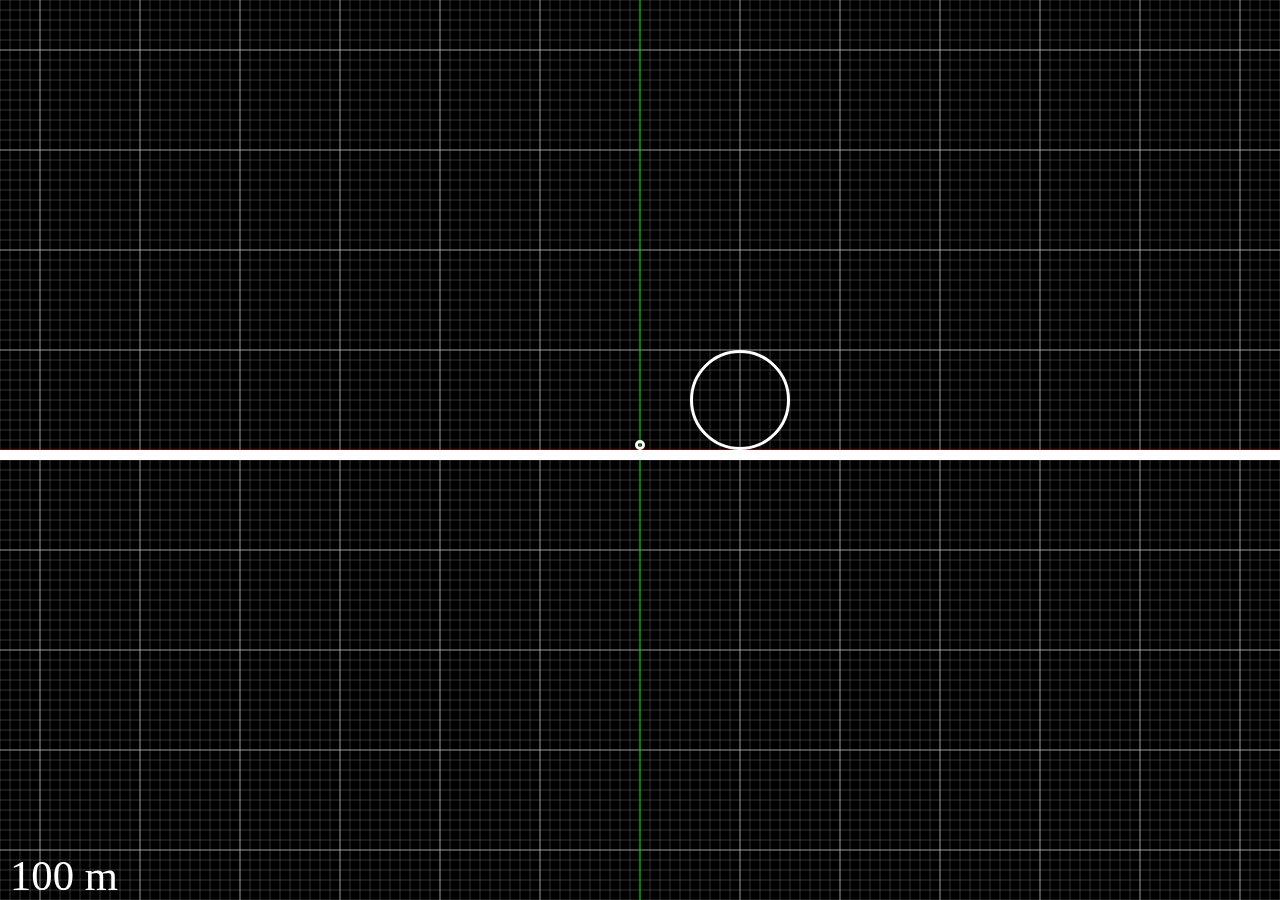
==== canvastransform/index.html @ f9481e0c "size test" ====
<!doctype html>
<html lang="en-US">

<head>
	<script src="../libs/math.js" defer></script>
	<script src="../libs/draw.js" defer></script>
	<script src="../libs/physx.js" defer></script>
	<script src="index.js" defer></script>
	<link rel="stylesheet" href="../libs/style.css" />
	<link rel="stylesheet" href="style.css" />
	<meta charset="utf-8" />
	<meta name="viewport" content="width=device-width, initial-scale=1" />
	<title>JS test : canvas transform</title>
</head>

<body>
	<div id="draw">
		<canvas id="canvas">canvas</canvas>
	</div>
</body>

</html>
---- libs/style.css ----
canvas {
	background-color: black;
}
---- canvastransform/style.css ----
body {
	padding: 0;
	margin: 0;
	border: 0;
}

div#draw {
	overflow: hidden;
	display: block;
	margin: 0;
	padding: 0;
	width: 100vw;
	height: 100vh;
	/*border: solid red 3px;*/
	position: relative;
}

canvas#canvas {
	display: block;
	margin: 0;
	padding: 0;
	width: 100%;
	height: 100%;
	/*border: solid yellow 3px;*/
}
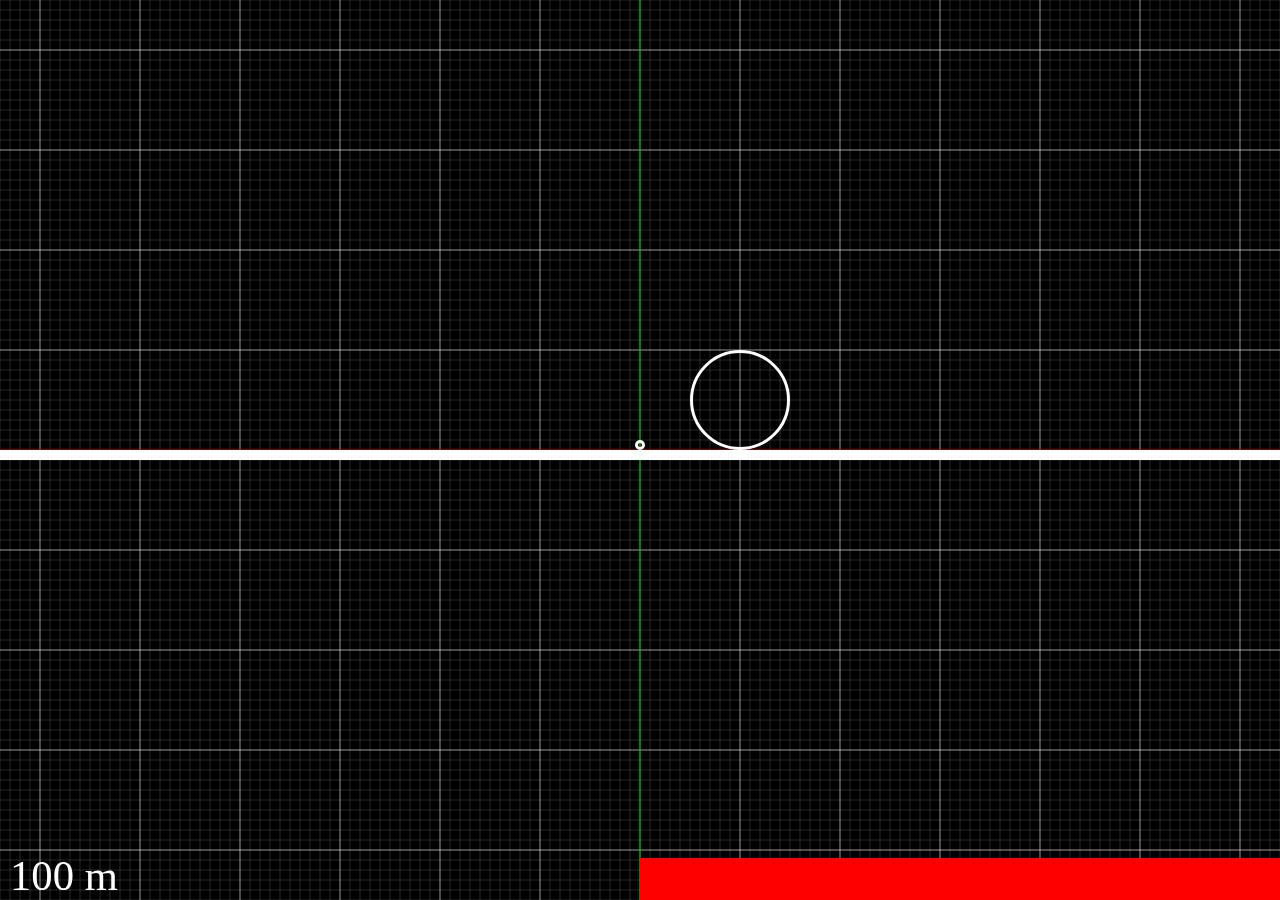
==== commit 7bc61e9f: "architecture" ====
--- a/canvastransform/index.html
+++ b/canvastransform/index.html
@@ -3,9 +3,14 @@
 
 <head>
 	<script src="../libs/math.js" defer></script>
+
 	<script src="../libs/draw.js" defer></script>
+	<script src="../libs/draw/Drawing.js" defer></script>
+	<script src="../libs/draw/TransformedDrawing.js" defer></script>
+	<script src="../libs/draw/Geometry.js" defer></script>
+
 	<script src="../libs/physx.js" defer></script>
-	<script src="index.js" defer></script>
+	<script src="./index.js" defer></script>
 	<link rel="stylesheet" href="../libs/style.css" />
 	<link rel="stylesheet" href="style.css" />
 	<meta charset="utf-8" />
@@ -14,9 +19,7 @@
 </head>
 
 <body>
-	<div id="draw">
-		<canvas id="canvas">canvas</canvas>
-	</div>
+	<div id="canvasDraw" />
 </body>
 
 </html>--- a/canvastransform/style.css
+++ b/canvastransform/style.css
@@ -1,25 +1,24 @@
-body {
+body,
+html {
+	max-width: 100%;
+	min-width: 100%;
 	padding: 0;
 	margin: 0;
 	border: 0;
+	box-sizing: border-box;
 }
 
-div#draw {
+*,
+*::before,
+*::after {
+	box-sizing: inherit;
+	padding: inherit;
+	margin: inherit;
+	border: inherit;
+}
+
+div#canvasDraw {
 	overflow: hidden;
-	display: block;
-	margin: 0;
-	padding: 0;
 	width: 100vw;
 	height: 100vh;
-	/*border: solid red 3px;*/
-	position: relative;
-}
-
-canvas#canvas {
-	display: block;
-	margin: 0;
-	padding: 0;
-	width: 100%;
-	height: 100%;
-	/*border: solid yellow 3px;*/
 }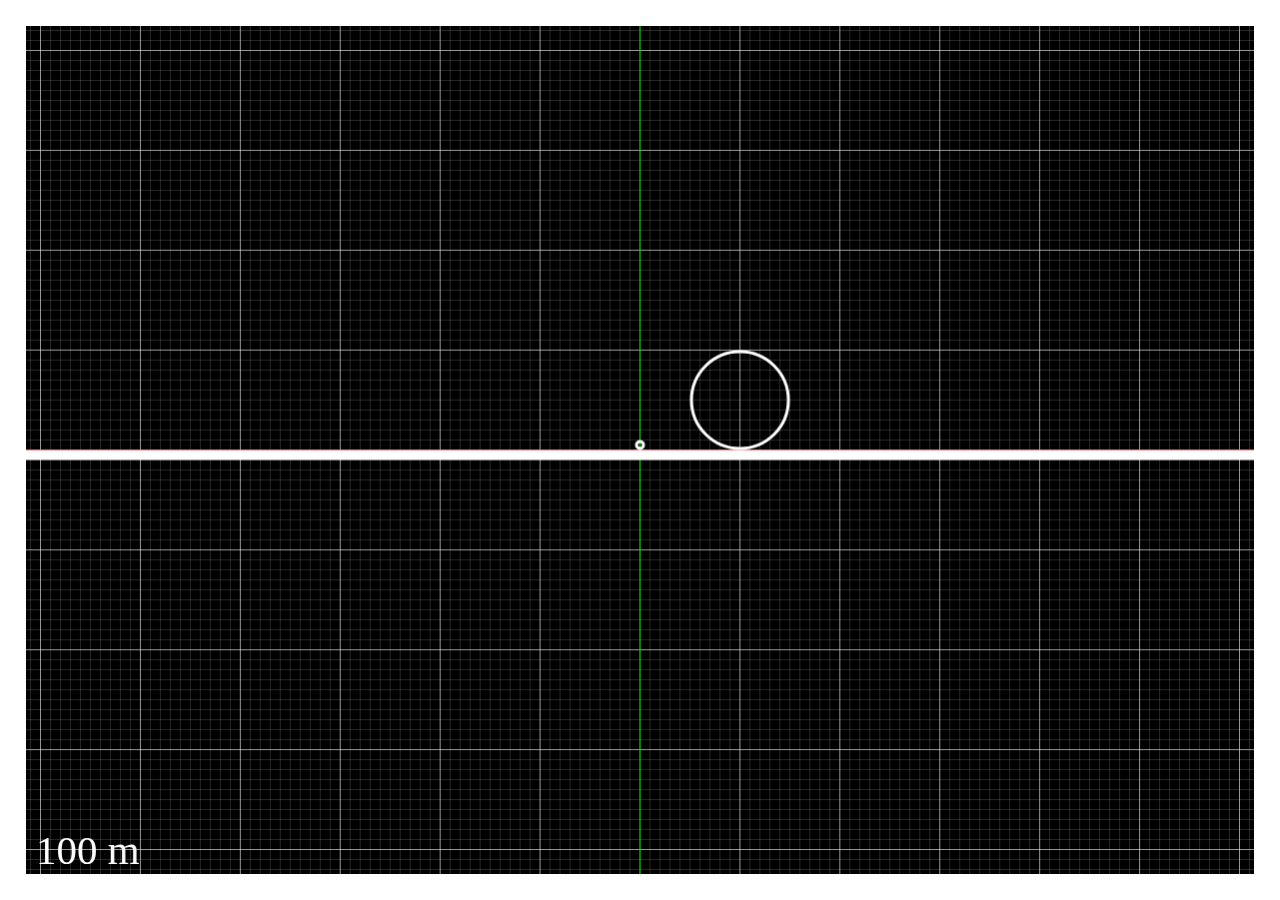
==== commit 90708ac1: "css test" ====
--- a/canvastransform/index.html
+++ b/canvastransform/index.html
@@ -15,6 +15,7 @@
 	<link rel="stylesheet" href="style.css" />
 	<meta charset="utf-8" />
 	<meta name="viewport" content="width=device-width, initial-scale=1" />
+
 	<title>JS test : canvas transform</title>
 </head>
 
--- a/canvastransform/style.css
+++ b/canvastransform/style.css
@@ -1,24 +1,33 @@
-body,
 html {
 	max-width: 100%;
 	min-width: 100%;
-	padding: 0;
+	max-height: 100%;
+	min-height: 100%;
 	margin: 0;
 	border: 0;
+	padding: 0;
 	box-sizing: border-box;
+	height: 100%;
+	width: 100%;
 }
 
 *,
 *::before,
 *::after {
 	box-sizing: inherit;
-	padding: inherit;
-	margin: inherit;
-	border: inherit;
+}
+
+body {
+	margin: 0;
+	border: 0;
+	padding: 0%;
+	height: 100%;
+	width: 100%;
 }
 
 div#canvasDraw {
-	overflow: hidden;
-	width: 100vw;
-	height: 100vh;
+	/*overflow: hidden;*/
+	padding: 2%;
+	width: 100%;
+	height: 100%;
 }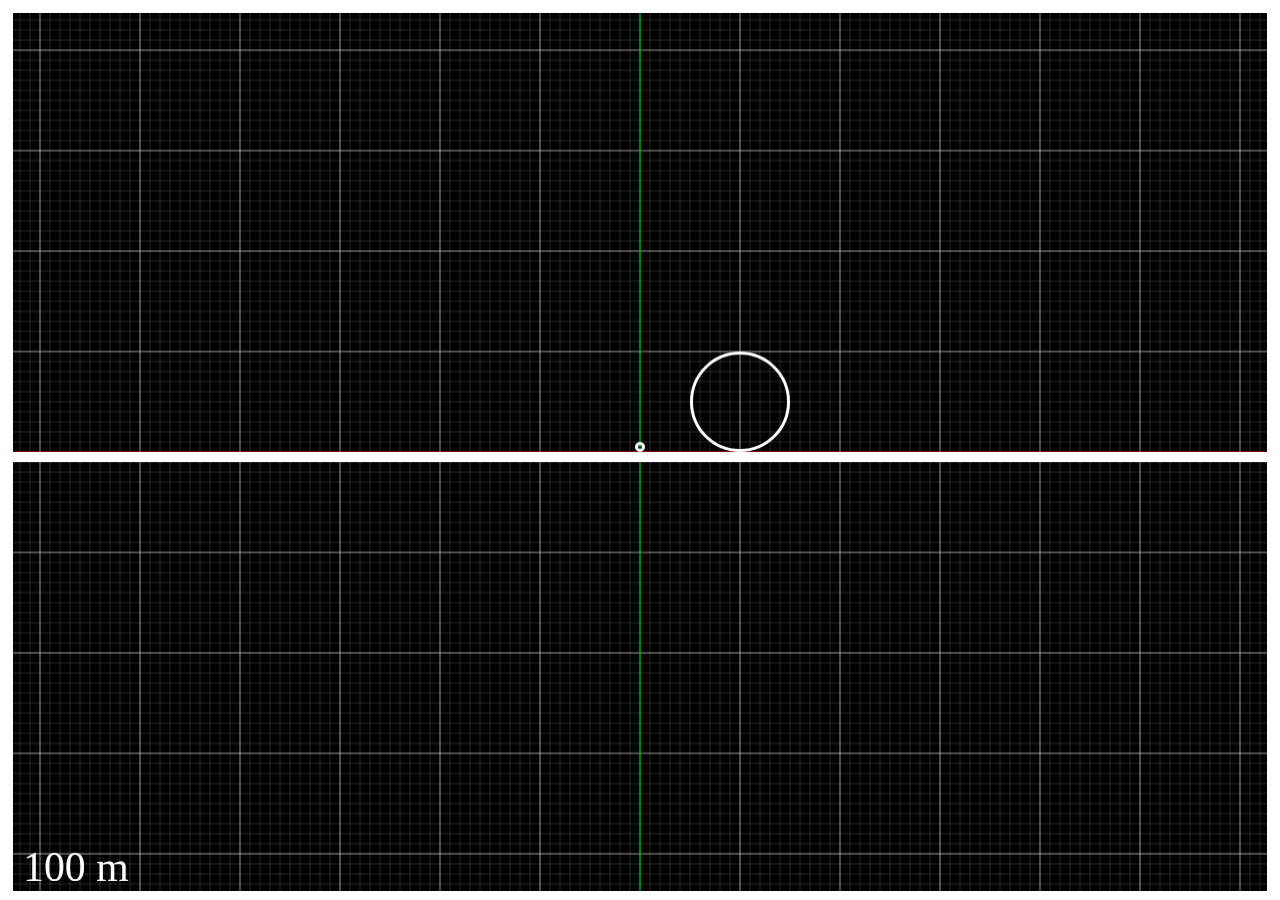
==== commit 0cd273e4: "layout test" ====
--- a/canvastransform/index.html
+++ b/canvastransform/index.html
@@ -20,7 +20,9 @@
 </head>
 
 <body>
-	<div id="canvasDraw" />
+	<div id="layout">
+		<div class="canvasDraw" id="draw0"></div>
+	</div>
 </body>
 
 </html>--- a/canvastransform/style.css
+++ b/canvastransform/style.css
@@ -20,14 +20,26 @@
 body {
 	margin: 0;
 	border: 0;
-	padding: 0%;
+	padding: 0;
 	height: 100%;
 	width: 100%;
 }
 
-div#canvasDraw {
+div#layout {
+	margin: 0;
+	border: 0;
+	padding: 1%;
+	height: 100%;
+	width: 100%;
+	display: grid;
+	grid-template-columns: 1fr;
+	grid-template-rows: 1fr;
+}
+
+div.canvasDraw {
 	/*overflow: hidden;*/
-	padding: 2%;
+	margin: 0;
+	padding: 0;
 	width: 100%;
 	height: 100%;
 }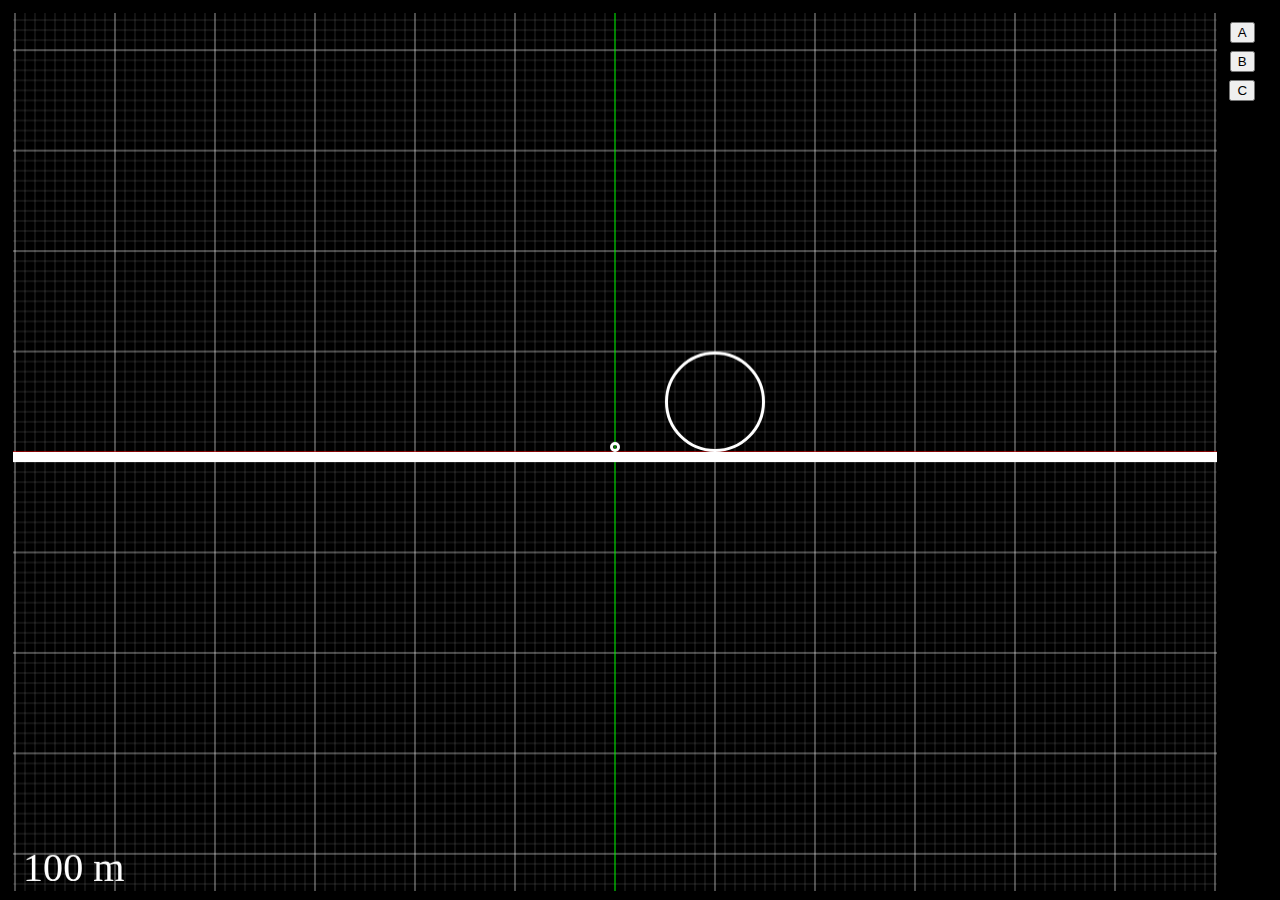
==== commit 48888292: "full screen test" ====
--- a/canvastransform/index.html
+++ b/canvastransform/index.html
@@ -22,6 +22,11 @@
 <body>
 	<div id="layout">
 		<div class="canvasDraw" id="draw0"></div>
+		<div class="tools" id="toolbar0">
+			<button>A</button>
+			<button>B</button>
+			<button>C</button>
+		</div>
 	</div>
 </body>
 
--- a/canvastransform/style.css
+++ b/canvastransform/style.css
@@ -32,8 +32,9 @@
 	height: 100%;
 	width: 100%;
 	display: grid;
-	grid-template-columns: 1fr;
+	grid-template-columns: 1fr 50px;
 	grid-template-rows: 1fr;
+	background-color: black;
 }
 
 div.canvasDraw {
@@ -42,4 +43,15 @@
 	padding: 0;
 	width: 100%;
 	height: 100%;
+}
+
+div.tools {
+	padding: 10%;
+	width: 100%;
+	text-align: center;
+	/*display: flex;*/
+}
+
+div.tools>button {
+	margin: 10%;
 }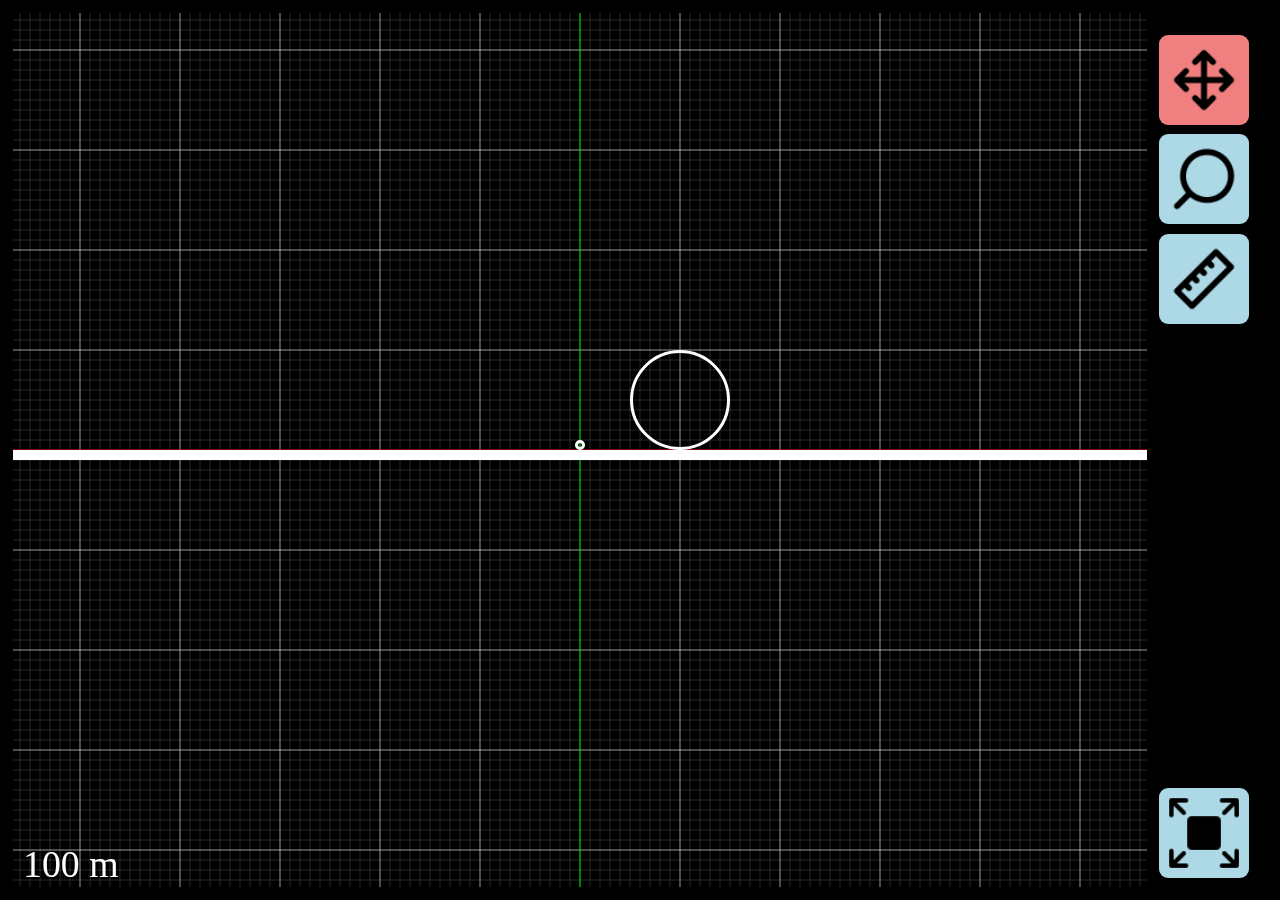
==== commit 87459de5: "toolbar" ====
--- a/canvastransform/index.html
+++ b/canvastransform/index.html
@@ -22,12 +22,24 @@
 <body>
 	<div id="layout">
 		<div class="canvasDraw" id="draw0"></div>
-		<div class="tools" id="toolbar0">
-			<button>A</button>
-			<button>B</button>
-			<button>C</button>
+		<div class="toolbar">
+			<div class="toolgrouptop">
+				<button id="pan">
+					<img src="icons/pan.png" />
+				</button>
+				<button id="zoom">
+					<img src="icons/zoom.png" />
+				</button>
+				<button id="info">
+					<img src="icons/info.png" />
+				</button>
+			</div>
+			<div class="toolgroupbottom">
+				<button id="fullscreen">
+					<img src="icons/fullscreen.png" />
+				</button>
+			</div>
 		</div>
-	</div>
 </body>
 
 </html>--- a/canvastransform/style.css
+++ b/canvastransform/style.css
@@ -31,27 +31,55 @@
 	padding: 1%;
 	height: 100%;
 	width: 100%;
-	display: grid;
-	grid-template-columns: 1fr 50px;
-	grid-template-rows: 1fr;
+	display: flex;
 	background-color: black;
 }
 
 div.canvasDraw {
-	/*overflow: hidden;*/
+	flex: 90;
+}
+
+div.toolbar {
+	position: relative;
+	flex: 1 12vmin;
+	padding: 1%;
+	background-color: transparent;
+}
+
+div.toolbar div.toolgroupbottom {
+	position: absolute;
+	bottom: 0;
+}
+
+div.toolbar button {
+	padding: 1vmin;
+	border: 0;
+	display: block;
+	height: 10vmin;
+	width: 10vmin;
+	margin-top: 10%;
+	margin-bottom: 10%;
+	background-color: lightblue;
+	border-radius: 1vmin;
+}
+
+div.toolbar button:hover {
+	background-color: lightcyan;
+	transition: 0.5s;
+}
+
+div.toolbar button:active {
+	background-color: white;
+	transition: 0.1s;
+}
+
+div.toolbar button.active {
+	background-color: lightcoral;
+}
+
+div.toolbar button>img {
 	margin: 0;
 	padding: 0;
+	border: 0;
 	width: 100%;
-	height: 100%;
-}
-
-div.tools {
-	padding: 10%;
-	width: 100%;
-	text-align: center;
-	/*display: flex;*/
-}
-
-div.tools>button {
-	margin: 10%;
 }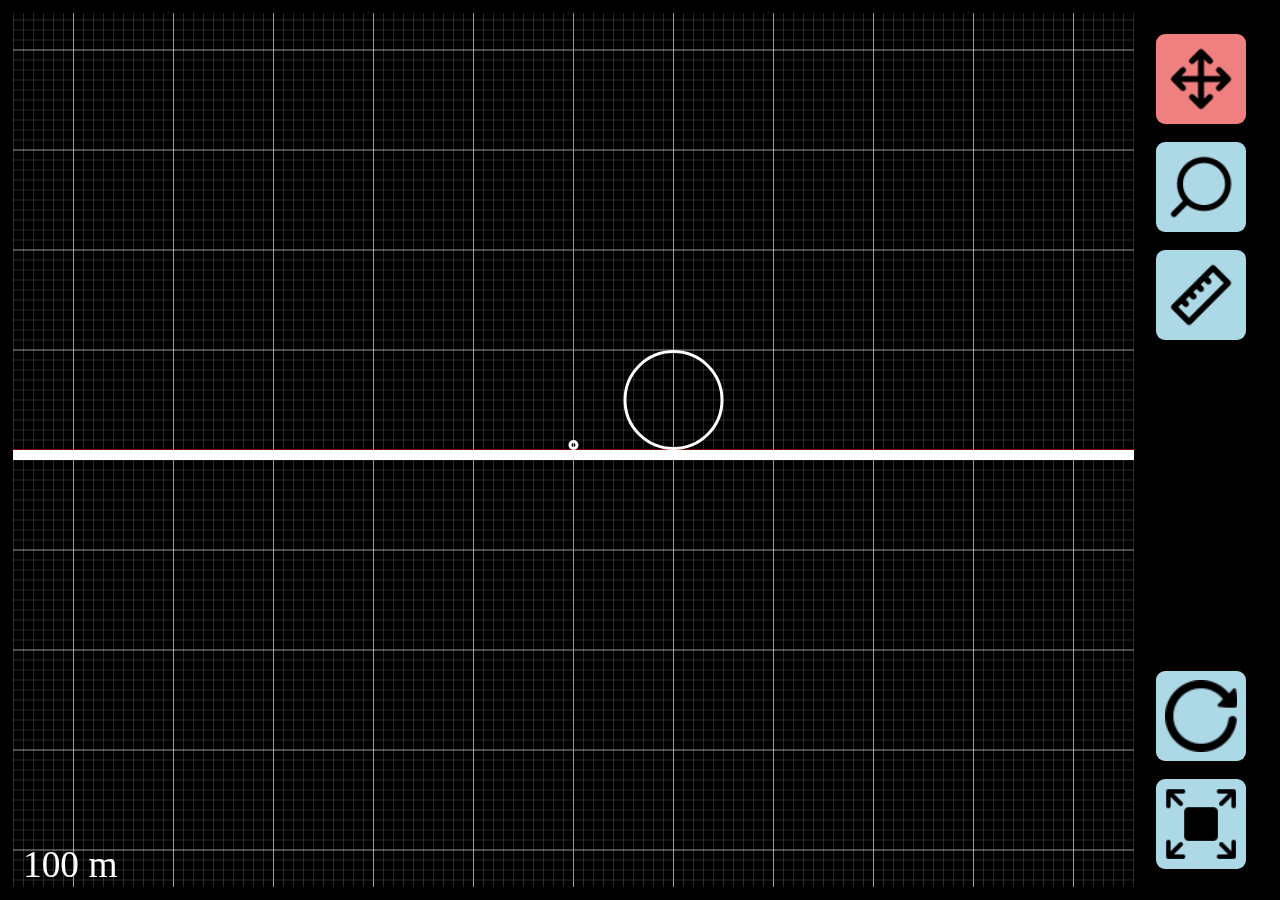
==== commit 3a9f554d: "new interaction system" ====
--- a/canvastransform/index.html
+++ b/canvastransform/index.html
@@ -3,6 +3,8 @@
 
 <head>
 	<script src="../libs/math.js" defer></script>
+
+	<script src="../libs/interaction.js" defer></script>
 
 	<script src="../libs/draw.js" defer></script>
 	<script src="../libs/draw/Drawing.js" defer></script>
@@ -35,6 +37,9 @@
 				</button>
 			</div>
 			<div class="toolgroupbottom">
+				<button id="reset">
+					<img src="icons/reset.png" />
+				</button>
 				<button id="fullscreen">
 					<img src="icons/fullscreen.png" />
 				</button>
--- a/canvastransform/style.css
+++ b/canvastransform/style.css
@@ -48,17 +48,14 @@
 
 div.toolbar div.toolgroupbottom {
 	position: absolute;
-	bottom: 0;
 }
 
 div.toolbar button {
 	padding: 1vmin;
 	border: 0;
-	display: block;
 	height: 10vmin;
 	width: 10vmin;
-	margin-top: 10%;
-	margin-bottom: 10%;
+	margin: 1vmin;
 	background-color: lightblue;
 	border-radius: 1vmin;
 }
@@ -82,4 +79,25 @@
 	padding: 0;
 	border: 0;
 	width: 100%;
+}
+
+@media only screen and (orientation: portrait) {
+	div#layout {
+		flex-direction: column;
+	}
+
+	div.toolbar div.toolgroupbottom {
+		top: 1vmin;
+		right: 1vmin;
+	}
+}
+
+@media only screen and (orientation: landscape) {
+	div#layout {
+		flex-direction: row;
+	}
+
+	div.toolbar div.toolgroupbottom {
+		bottom: 1vmin;
+	}
 }